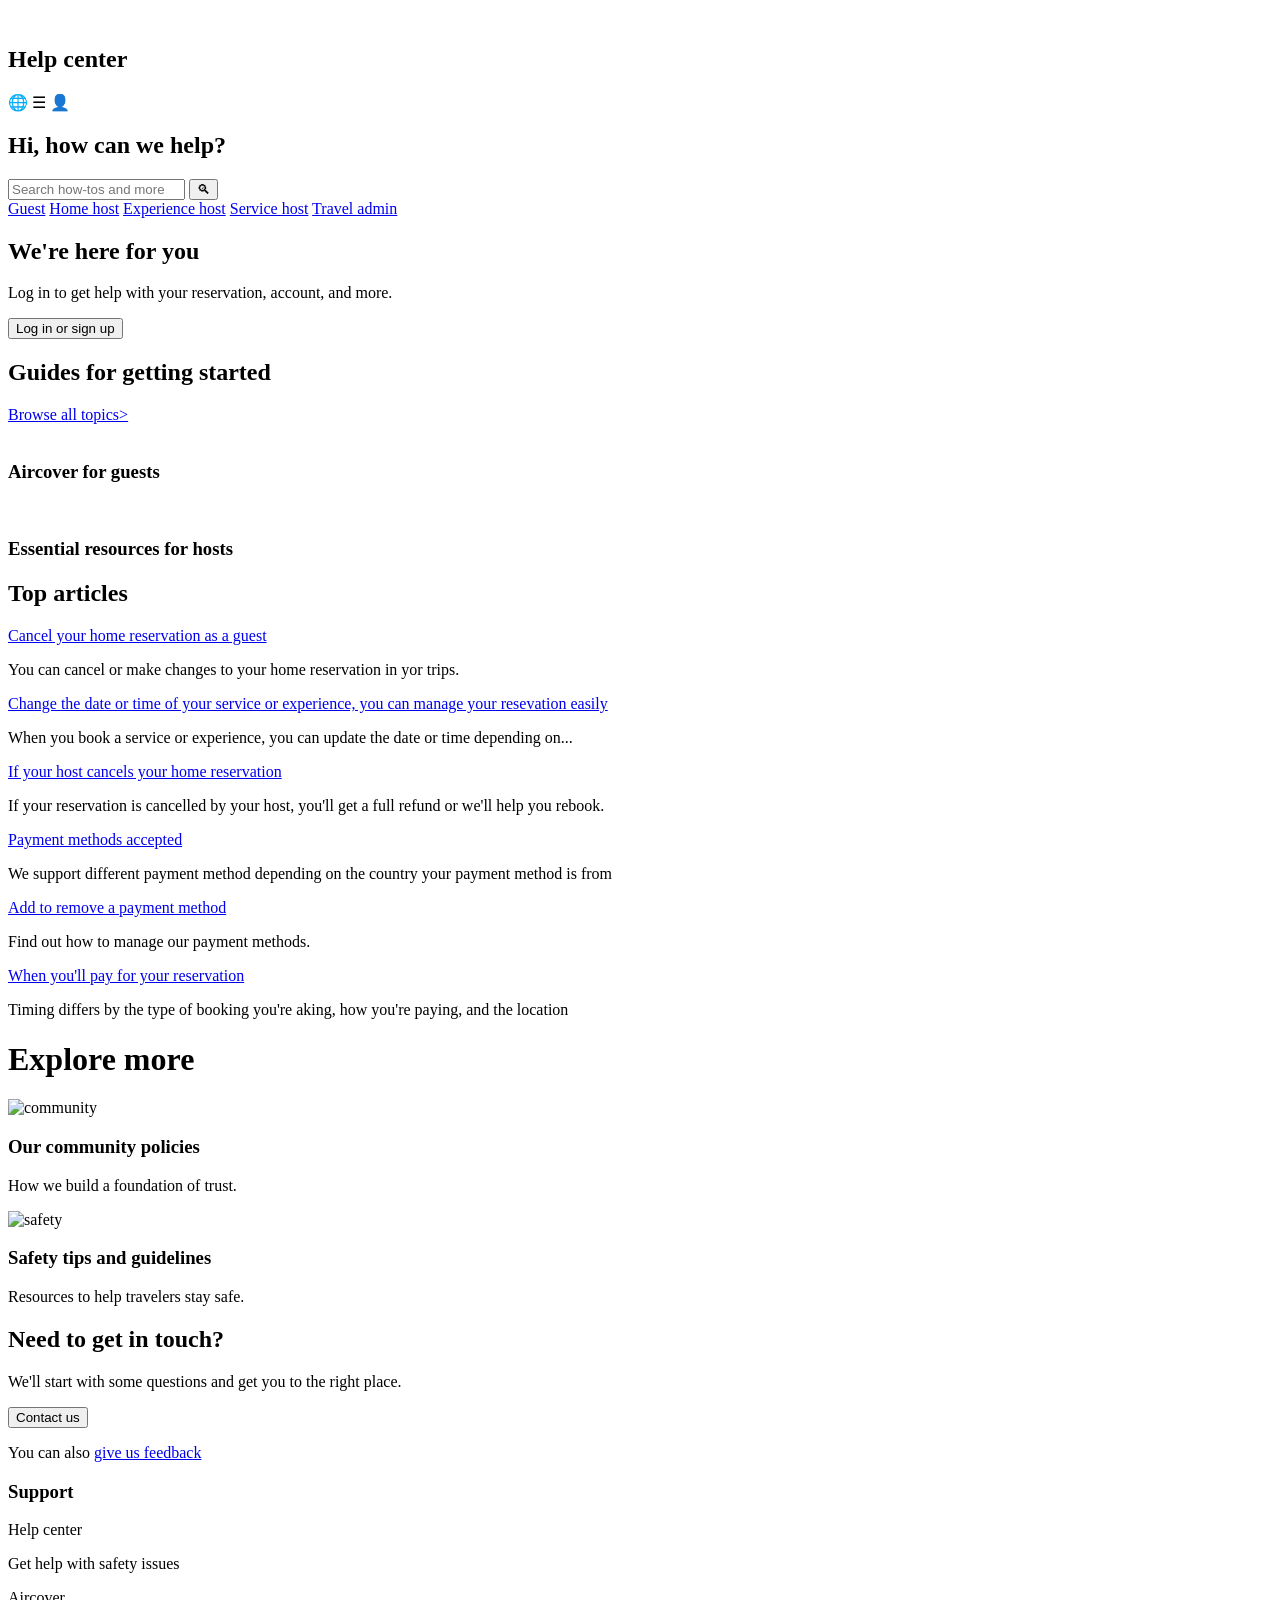
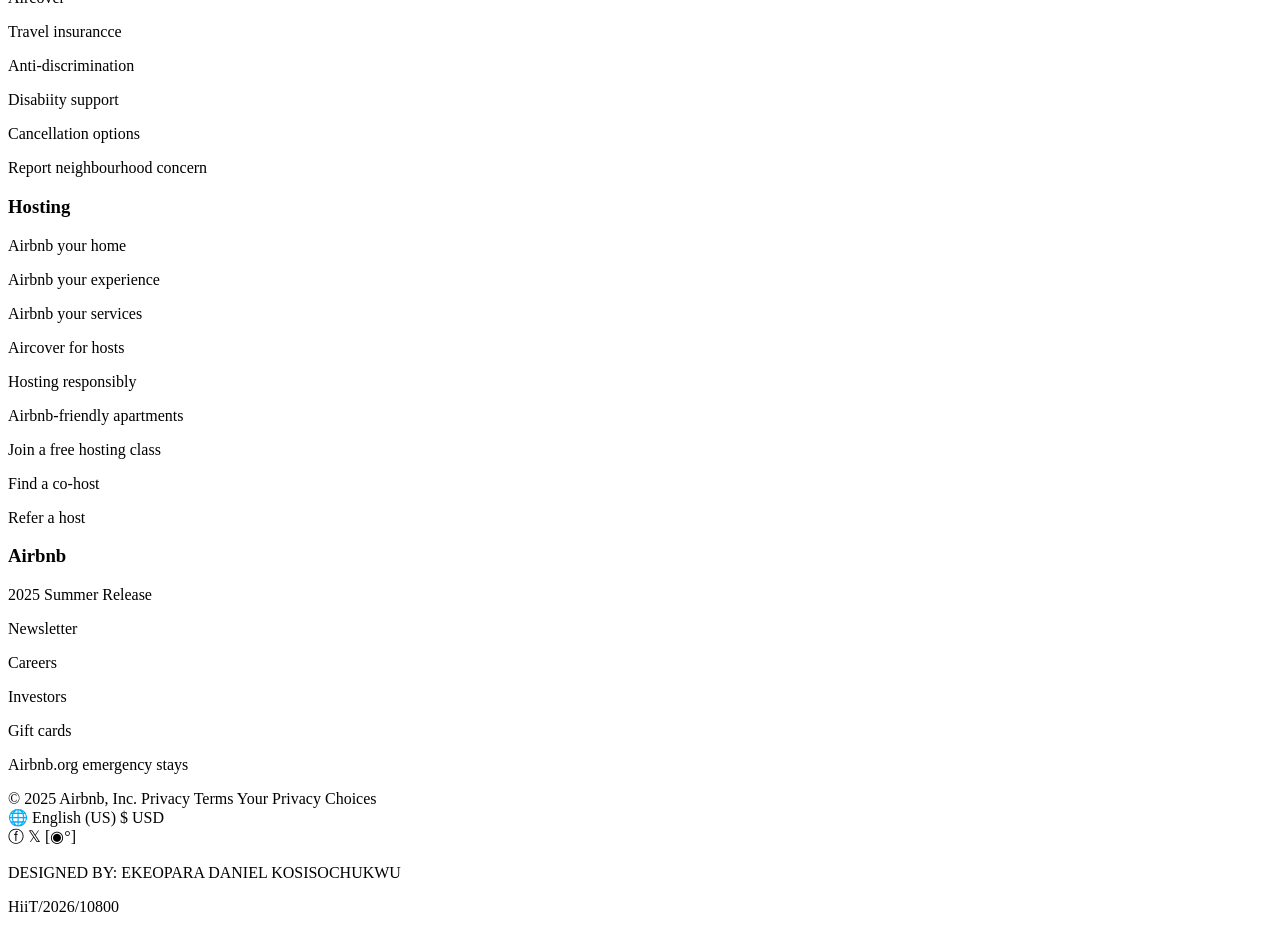
==== HelpCentrePage.html @ 35487f1e "Zeal" ====
<!DOCTYPE html>
<html lang="en">
<head>
    <meta charset="UTF-8">
    <meta name="viewport" content="width=device-width, initial-scale=1.0">
    <title>Customer Service-Airbnb Help Center</title>
    <link rel="icon" href="AirbnbIcon.jpg">
    <link rel="stylesheet" href="AirbnbHelpCenterPage.css">
</head>
<body>
    <header class="navbar">
        <div class="logo">
            <img src="BlackAirbnbLogo.png" alt="">
            <h2>Help center</h2>
        </div>


        <div class="icons">
            <span>🌐</span>
            <span>☰</span>
            <span>👤</span>
        </div>
    
    </header>
    <section class="hero">
        <h1>Hi, how can we help?</h1>
        <div class="search-box">
            <input type="text" placeholder="Search how-tos and more">
            <button>🔍︎</button>
        </div>
    </section>
    <!-- Tabs -->
    <section class="tabs">
        <a href="#" class="active">Guest</a>
        <a href="#">Home host</a>
        <a href="#">Experience host</a>
        <a href="#">Service host</a>
        <a href="#">Travel admin</a>
    </section>
    <!-- Support -->
    <section class="support">
        <div>
            <h2>We're here for you</h2>
            <p>Log in to get help with your reservation, account, and more.</p>
        </div>
        
        <button class="login-btn">Log in or sign up</button>
    </section>
    <!-- Guides -->
     <section class="guides">
        <div class="guide-header">
             <h2>Guides for getting started</h2>
             <a href="#">Browse all topics></a>
        </div>
        <div class="guide-cards">
            <div class="cards">
                <img src="https://images.contentstack.io/v3/assets/bltec2ed8e3c4b1e16d/blt5912675266dfa56f/AC_Guests_HG_EN_S@3x.png" alt="">
                <h3>Aircover for guests</h3>
            </div>
            <div class="cards">
                <img src="https://images.contentstack.io/v3/assets/bltec2ed8e3c4b1e16d/bltc2c41caec93eaf03/help-with-hosting-optimized.jpg" alt="">
                <h3>Essential resources for hosts</h3>
            </div>
        </div>
    </section>
    <!-- Top Articles -->
     <section class="top-articles">
        <h2>Top articles</h2>
        <div class="articles-container">
            <div class="article">
                <a href="#">Cancel your home reservation as a guest</a>
                <p>You can cancel or make changes to your home reservation in yor trips.</p>
            </div>
            <div class="article">
                <a href="#">Change the date or time of your service or experience, you can manage your resevation easily</a>
                <p>When you book a service or experience, you can update the date or time depending on...</p>
            </div>
            <div class="article">
                <a href="#">If your host cancels your home reservation</a>
                <p>If your reservation is cancelled by your host, you'll get a full refund or we'll help you rebook.</p>
            </div>
            <div class="article">
                <a href="#">Payment methods accepted</a>
                <p>We support different payment method depending on the country your payment method is from</p>
            </div>
            <div class="article">
                <a href="#">Add to remove a payment method</a>
                <p>Find out how to manage our payment methods.</p>
            </div>
            <div class="article">
                <a href="#">When you'll pay for your reservation</a>
                <p>Timing differs by the type of booking you're aking, how you're paying, and the location</p>    
            </div>
        </div>
    </section>
     <!-- Explore More -->
      <div class="container">
        <h1>Explore more</h1>
        <div class="explore-section">
            <!-- Card 1 -->
            <div class="card">
                <img src="https://images.contentstack.io/v3/assets/bltec2ed8e3c4b1e16d/bltfaa92c2b46923d64/69c2abd6c641729550b23cf6/Our_Community_Policies@3x.png" alt="community">
                <div class="card-content">
                    <h3>Our community policies</h3>
                    <p>How we build a foundation of trust.</p>
                </div>
            </div>
            <!-- Card 2 -->
            <div class="card">
                <img src="https://images.contentstack.io/v3/assets/bltec2ed8e3c4b1e16d/bltb91c25864a05fb71/69c2bba6735fd34c7b79e2e9/Safety_Tips_and_Guidelines.png " alt="safety">
                <div class="card-content">
                    <h3>Safety tips and guidelines</h3>
                    <p>Resources to help travelers stay safe.</p>
                </div>
            </div>
            <!-- Contact Section -->
                <div class="contact-box">
                    <h2>Need to get in touch?</h2>
                    <p>We'll start with some questions and get you to the right place.</p>
                    <button class="contact-btn">Contact us</button>
                    <p class="feedback">You can also <a href="#">give us feedback</a></p>
                </div>
            </div>
        </div>
      </div>
      <footer>
        <!-- Top part -->
        <div class="footer-container">
        <div class="footer-column">
            <h3>Support</h3>
                <p>Help center</p>
                <p>Get help with safety issues</p>
                <p>Aircover</p>
                <p>Travel insurancce</p>
                <p>Anti-discrimination</p>
                <p>Disabiity support</p>
                <p>Cancellation options</p>
                <p>Report neighbourhood concern</p>
        </div>
        <div class="footer-column">
            <h3>Hosting</h3>
                <p>Airbnb your home</p>
                <p>Airbnb your experience</p>
                <p>Airbnb your services</p>
                <p>Aircover for hosts</p>
                <p>Hosting responsibly</p>
                <p>Airbnb-friendly apartments</p>
                <p>Join a free hosting class</p>
                <p>Find a co-host</p>
                <p>Refer a host</p>
        </div>
        <div class="footer-column">
            <div class="footer-column">
                 <h3>Airbnb</h3>
                <p>2025 Summer Release</p>
                <p>Newsletter</p>
                <p>Careers</p>
                <p>Investors</p>
                <p>Gift cards</p>
                <p>Airbnb.org emergency stays</p>
            </div>
        </div>
        <!-- Bottom Part -->
         <div class="footer-bottom">
            <div class="left-side">
                <span>© 2025 Airbnb, Inc.</span>
                <span>Privacy</span>
                <span>Terms</span>
                <span>Your Privacy Choices</span>
            </div>
            <div class="right-side">
                <span>🌐 English (US)</span>
                <span>$ USD</span>
            </div>
            <div class="icons">
                <span>ⓕ</span>
                <span>𝕏</span>
                <span>[◉°]</span>
            </div>
        </div>
      </footer>
      <footer>
        <p>DESIGNED BY: EKEOPARA DANIEL KOSISOCHUKWU</p>
        <p>HiiT/2026/10800</p>
      </footer>
      

</body>
</html>
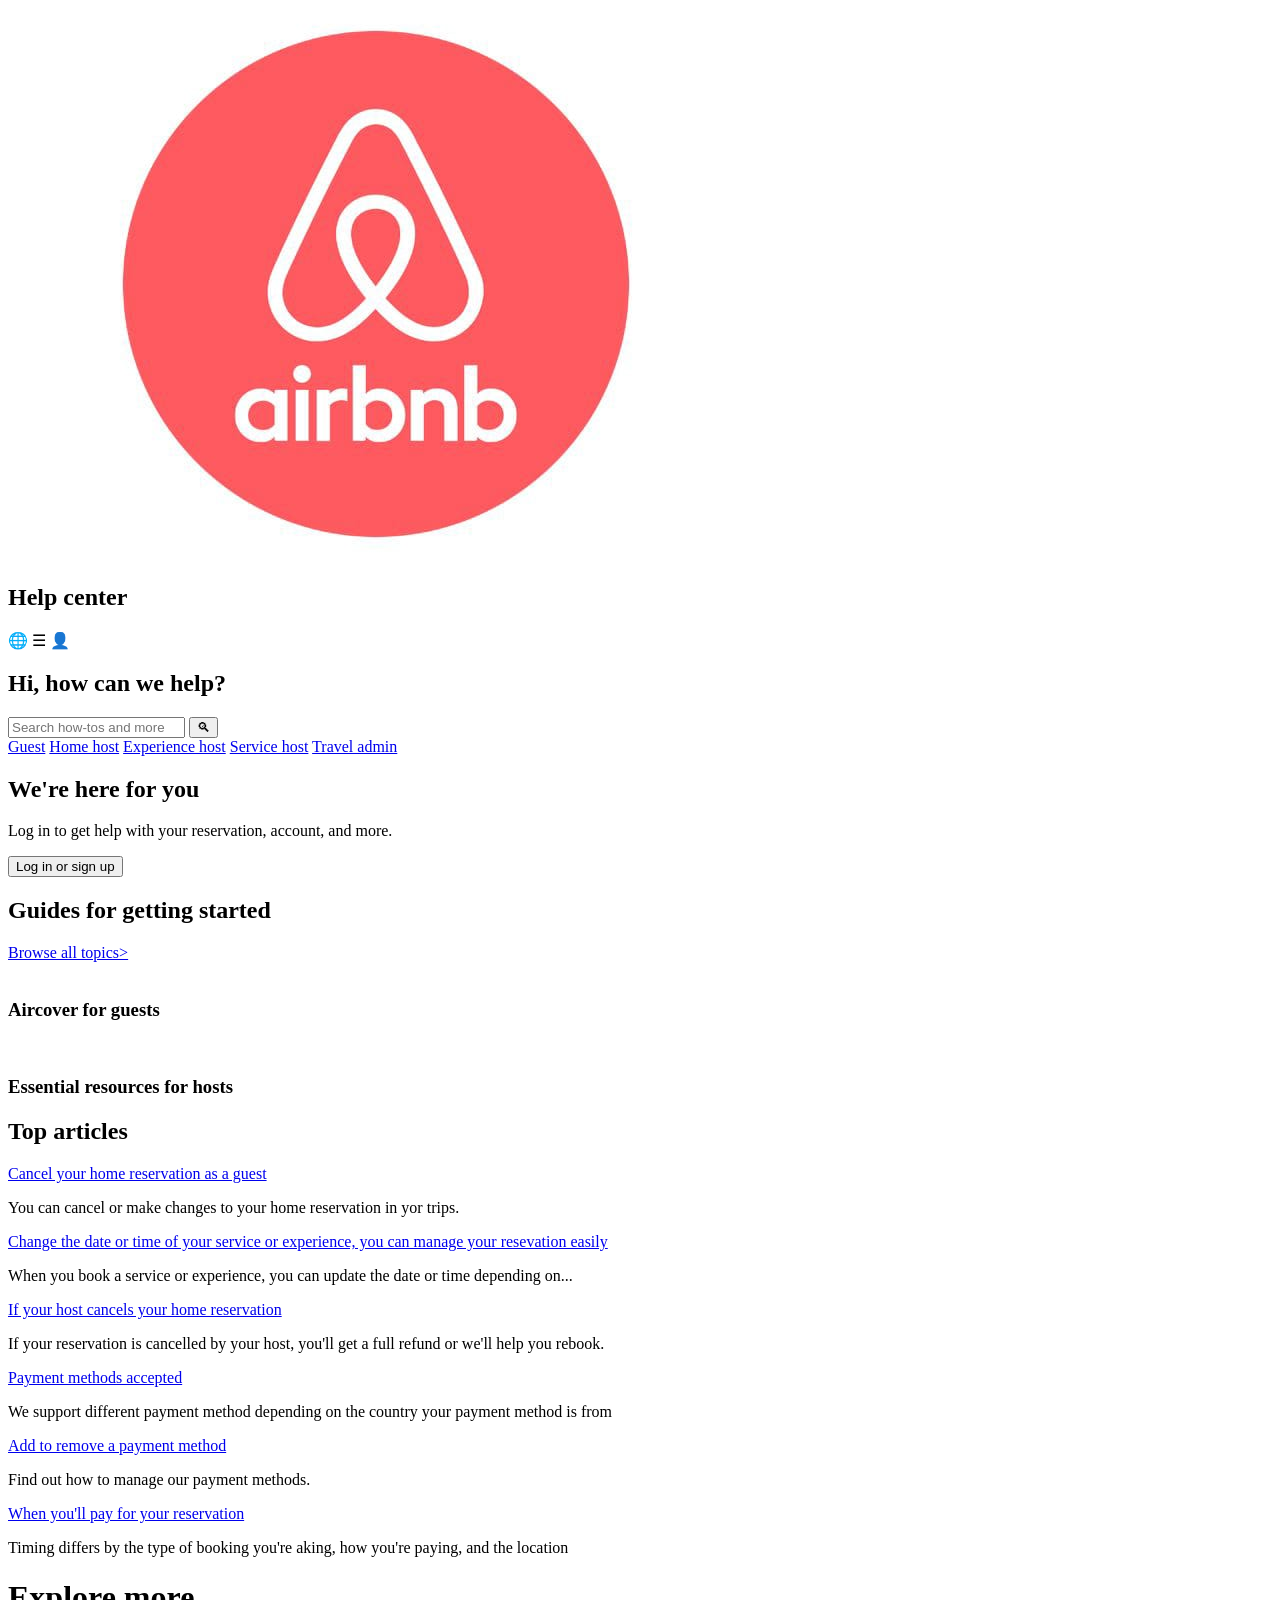
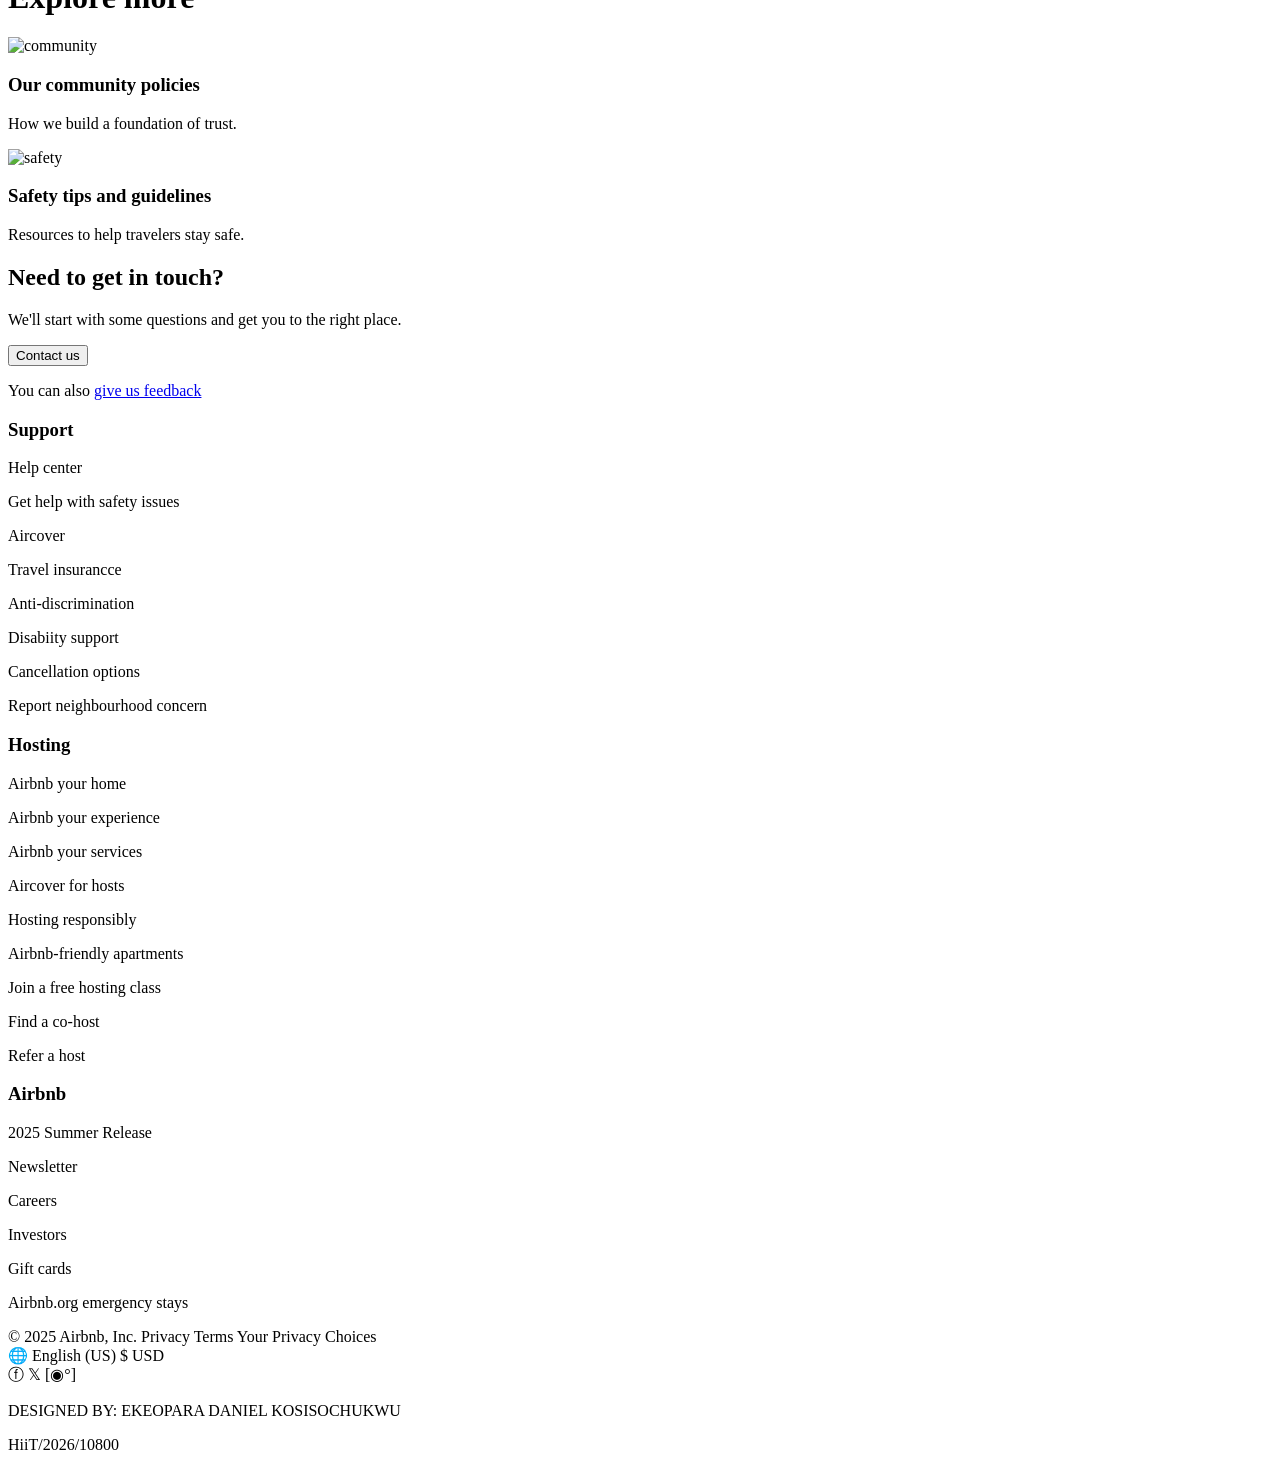
==== commit b0fca60c: "Initial commit" ====
--- a/HelpCentrePage.html
+++ b/HelpCentrePage.html
@@ -4,13 +4,13 @@
     <meta charset="UTF-8">
     <meta name="viewport" content="width=device-width, initial-scale=1.0">
     <title>Customer Service-Airbnb Help Center</title>
-    <link rel="icon" href="AirbnbIcon.jpg">
+    <link rel="icon" href="airbnblogo.jpeg">
     <link rel="stylesheet" href="AirbnbHelpCenterPage.css">
 </head>
 <body>
     <header class="navbar">
         <div class="logo">
-            <img src="BlackAirbnbLogo.png" alt="">
+            <img src="airbnbsmall.jpeg" alt="">
             <h2>Help center</h2>
         </div>
 
